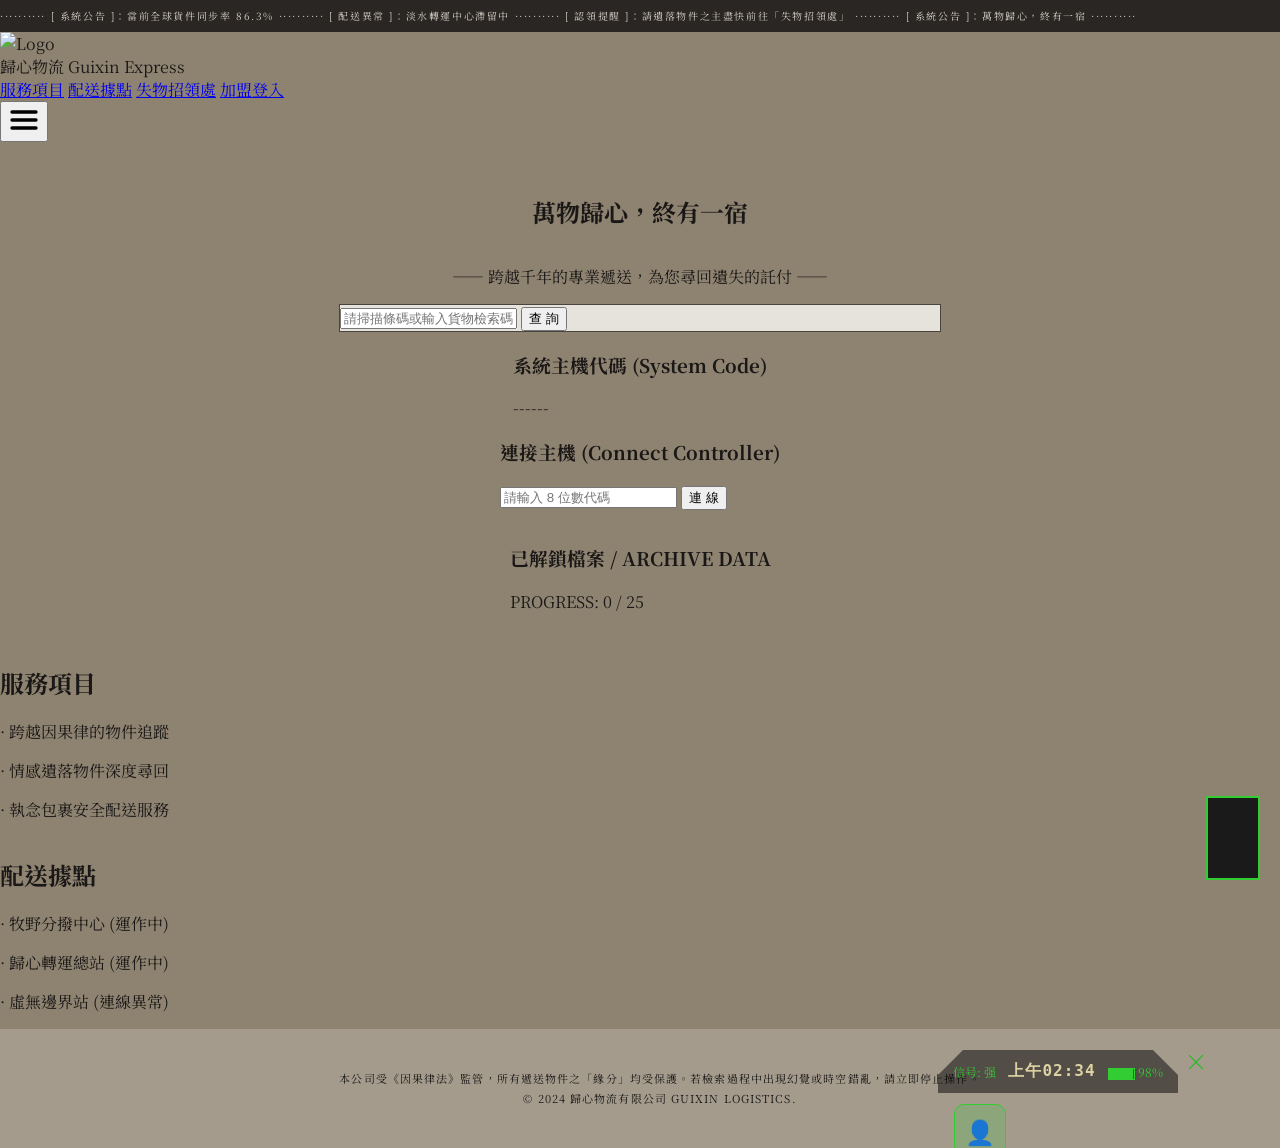
==== index.html @ d87b9c66 "123" ====
<!DOCTYPE html>
<html lang="zh-TW">
<head> 
    <meta charset="UTF-8">
    <meta name="viewport" content="width=device-width, initial-scale=1.0"> 
    <title>歸心物流 Guixin Express</title>
    <link href="https://fonts.googleapis.com/css2?family=Noto+Serif+TC:wght@300;600&display=swap" rel="stylesheet">
    <script src="https://cdn.tailwindcss.com"></script>
    <link rel="stylesheet" href="CSS/style.css">
    <link rel="icon" href="image/GUIXIN.webp" type="image/webp">
    <link rel="stylesheet" href="CSS/phone-new.css">
    
    <style>
        #page-mask {
            position: fixed;
            top: 0;
            left: 0;
            width: 100%;
            height: 100%;
            background: #000;
            z-index: 9999;
            pointer-events: none;
            opacity: 1; 
            transition: opacity 0.5s ease;
        }
    </style>
</head>
<body class="antialiased">

    <div id="mobile-menu" class="hidden fixed inset-0 z-[9999] bg-[#3d3832] overflow-y-auto">
        <div class="w-full flex justify-end p-8">
            <button id="mobile-menu-close" class="text-white/70 hover:text-white">
                <svg class="w-10 h-10" fill="none" stroke="currentColor" viewBox="0 0 24 24">
                    <path stroke-linecap="round" stroke-linejoin="round" stroke-width="2.5" d="M6 18L18 6M6 6l12 12"></path>
                </svg>
            </button>
        </div>
        <div class="flex flex-col items-center space-y-12 tracking-[0.6em] text-[#d9d4cc] mt-10">
            <a href="javascript:void(0)" id="mobile-nav-home" class="text-3xl font-light">回 首 頁</a>
            <a href="javascript:void(0)" id="mobile-nav-services" class="text-3xl font-light">服 務 項 目</a>
            <a href="javascript:void(0)" id="mobile-nav-locations" class="text-3xl font-light">配 送 據 點</a>
            <a href="pages/forget-something.html" class="text-3xl font-light">失物招領處</a>
            <a href="login.html" class="mt-8 px-16 py-4 bg-[#d9d4cc] text-[#3d3832] rounded-sm text-xl font-bold">加 盟 登 入</a>
        </div>
    </div>

    <div id="page-mask"></div>

    <div class="status-bar">
        <div class="status-content animate-marquee">
            ·········· [ 系統公告 ]：當前全球貨件同步率 86.3% ·········· [ 配送異常 ]：淡水轉運中心滯留中 ·········· [ 認領提醒 ]：請遺落物件之主盡快前往「失物招領處」 ·········· [ 系統公告 ]：萬物歸心，終有一宿 ··········
        </div>
    </div>

    <nav class="px-6 py-0.5 md:px-16 md:py-1 flex justify-between items-center bg-white/60 backdrop-blur-md shadow-sm sticky top-0 z-50">
        <div id="nav-home" class="flex items-center space-x-2 md:space-x-3 cursor-pointer">
            <img src="image/GUIXIN.webp" alt="Logo" class="w-16 h-16 md:w-20 md:h-20 object-contain transition-transform hover:scale-105">
            <div class="flex flex-col border-l-2 border-stone-300 pl-3 md:pl-4">
                <span class="text-xl md:text-3xl font-semibold tracking-widest text-stone-800 leading-tight" style="font-family: 'Noto Serif TC', serif;">歸心物流</span>
                <span class="text-[10px] md:text-[12px] uppercase opacity-60 tracking-[0.4em] text-stone-600 leading-none">Guixin Express</span>
            </div>
        </div>

        <div class="hidden md:flex space-x-6 text-base tracking-widest font-medium text-stone-700 items-center">
            <a href="javascript:void(0)" id="nav-services" class="hover:text-stone-900 transition-colors">服務項目</a>
            <a href="javascript:void(0)" id="nav-locations" class="hover:text-stone-900 transition-colors">配送據點</a>
            <a href="pages/forget-something.html" class="hover:text-stone-900 transition-colors">失物招領處</a>
            <a href="login.html" class="text-[12px] tracking-[0.2em] bg-[#3d3832] text-[#d9d4cc] px-6 py-1.5 rounded shadow-md ml-2 hover:bg-[#2a2623] transition-all">加盟登入</a>
        </div>

        <div class="md:hidden flex items-center">
            <button id="mobile-menu-button" class="p-2 text-stone-900">
                <svg width="32" height="32" viewBox="0 0 24 24" fill="none" stroke="currentColor" stroke-width="2.5" stroke-linecap="round">
                    <line x1="3" y1="6" x2="21" y2="6"></line>
                    <line x1="3" y1="12" x2="21" y2="12"></line>
                    <line x1="3" y1="18" x2="21" y2="18"></line>
                </svg>
            </button>
        </div>
    </nav>

    <header id="page-home" class="hero-banner">
        <h2 class="text-2xl md:text-4xl font-light mb-6 tracking-widest text-stone-800" style="font-family: 'Noto Serif TC', serif;">萬物歸心，終有一宿</h2>
        <p class="text-[10px] md:text-xs tracking-[0.3em] mb-12 uppercase text-stone-800 font-normal">—— 跨越千年的專業遞送，為您尋回遺失的託付 ——</p>
        
        <div class="flex flex-col md:flex-row p-1.5 search-container rounded-lg w-full max-w-2xl">
            <input type="text" id="trackInput" placeholder="請掃描條碼或輸入貨物檢索碼" class="flex-grow p-4 text-base bg-transparent focus:outline-none placeholder:text-stone-400">
            <button id="search-btn" class="mt-2 md:mt-0 md:ml-2 bg-[#3d3832] text-[#d9d4cc] px-10 py-4 font-semibold tracking-[0.2em] rounded hover:bg-[#2d2825] transition-all">查 詢</button>
        </div>
        
        <div id="search-result" class="w-full max-w-2xl">
            <p id="result-content" class="text-sm md:text-base leading-loose tracking-widest text-stone-700"></p>
        </div>

        <div id="terminal-ui" class="hidden mt-8 p-6 border border-stone-200/60 rounded-lg w-full max-w-2xl text-center bg-white/30 backdrop-blur-sm">
            <h3 class="text-[10px] tracking-[0.3em] text-stone-500 uppercase mb-4">系統主機代碼 (System Code)</h3>
            <div id="display-code" class="text-3xl font-mono tracking-[0.5em] text-stone-800">------</div>
        </div>

        <div id="controller-ui" class="hidden mt-8 p-6 border border-stone-200/60 rounded-lg w-full max-w-2xl text-center bg-white/30 backdrop-blur-sm">
            <h3 class="text-[10px] tracking-[0.3em] text-stone-500 uppercase mb-4">連接主機 (Connect Controller)</h3>
            <div class="flex flex-col md:flex-row gap-2">
                <input type="text" id="pairing-input" placeholder="請輸入 8 位數代碼" maxlength="8" class="flex-grow p-4 text-base bg-white/50 border border-stone-300 focus:outline-none placeholder:text-stone-400 rounded">
                <button id="btn-pair" class="bg-[#3d3832] text-[#d9d4cc] px-8 py-4 font-semibold tracking-[0.2em] rounded hover:bg-[#2d2825] transition-all">連 線</button>
            </div>
            <p id="pairing-status" class="mt-4 text-[12px] tracking-widest text-stone-600"></p>
        </div>

        <div id="archive-section" class="hidden mt-12 border-t border-stone-400/30 pt-8 text-left w-full max-w-2xl">
            <div class="flex justify-between items-center mb-6">
                <h3 class="text-[10px] tracking-[0.3em] text-stone-500 uppercase">已解鎖檔案 / ARCHIVE DATA</h3>
                <span id="completion-rate" class="text-[9px] text-stone-500 font-mono">PROGRESS: 0 / 25</span>
            </div>
            <div id="keyword-list" class="flex flex-wrap gap-3"></div>
        </div>
    </header>

    <section id="page-services" class="hidden py-24 md:py-40 px-6 text-center min-h-[70vh]">
        <h2 class="text-2xl md:text-4xl font-light mb-12 tracking-widest text-stone-800">服務項目</h2>
        <div class="max-w-2xl mx-auto text-left leading-loose opacity-80 text-stone-700">
            <p>· 跨越因果律的物件追蹤</p>
            <p>· 情感遺落物件深度尋回</p>
            <p>· 執念包裹安全配送服務</p>
        </div>
    </section>

    <section id="page-locations" class="hidden py-24 md:py-40 px-6 text-center min-h-[70vh]">
        <h2 class="text-2xl md:text-4xl font-light mb-12 tracking-widest text-stone-800">配送據點</h2>
        <div class="max-w-2xl mx-auto text-left leading-loose opacity-80 text-stone-700">
            <p>· 牧野分撥中心 (運作中)</p>
            <p>· 歸心轉運總站 (運作中)</p>
            <p>· 虛無邊界站 (連線異常)</p>
        </div>
    </section>

    <footer>
        <div class="footer-container">
            <div class="footer-text">
                <p>本公司受《因果律法》監管，所有遞送物件之「緣分」均受保護。若檢索過程中出現幻覺或時空錯亂，請立即停止操作。</p>
                <p class="mt-6 font-bold opacity-70">© 2024 歸心物流有限公司 GUIXIN LOGISTICS.</p>
            </div>
        </div>
    </footer>

    <script type="module" src="JS/main.js"></script>
    <script>
        document.addEventListener('DOMContentLoaded', () => {
            const pageMask = document.getElementById('page-mask');
            if (pageMask) {
                setTimeout(() => {
                    pageMask.style.opacity = '0';
                }, 50);
            }
        });
    </script>
    <script src="JS/phone-new.js"></script>
    <script src="JS/battery.js"></script>
</body>
</html>
---- CSS/style.css ----
/* --- 1. 動畫定義 --- */
@keyframes scroll {
    from { transform: translateX(100%); }
    to { transform: translateX(-100%); }
}

@keyframes number-pop {
    0%, 100% { transform: scale(1); }
    50% { transform: scale(1.2); color: #8b0000; }
}

.animate-marquee { 
    display: inline-block;
    white-space: nowrap;
    animation: scroll 25s linear infinite; 
}
.animate-pop { display: inline-block; animation: number-pop 0.3s ease-out; }

/* --- 2. 核心佈局 --- */
body {  
    font-family: 'Noto Serif TC', serif;  
    background-color: #8e8271; 
    color: #1a1816;            
    margin: 0;
    padding: 0;
    overflow-x: hidden;
    -webkit-font-smoothing: antialiased;
    display: flex;
    flex-direction: column;
    min-height: 100vh;
}

/* --- 3. 跑馬燈 --- */
.status-bar { 
    background: #2a2623; 
    color: #d9d4cc; 
    height: 32px;
    display: flex;
    align-items: center;
    justify-content: flex-start; 
    overflow: hidden; 
    letter-spacing: 0.1em;
    flex-shrink: 0;
}

.status-content { 
    line-height: 1;
    font-size: 10px;
    white-space: nowrap;
}

/* --- 4. 導覽列與選單 --- */
nav { flex-shrink: 0; }

#mobile-menu {
    display: none; 
    background-color: #1a1816; 
    width: 100vw;
    height: 100vh;
    position: fixed;
    top: 0; left: 0;
    z-index: 9999;
    flex-direction: column;
}

#mobile-menu.flex { display: flex; }

/* --- 5. Hero Banner --- */
.hero-banner {
    flex: 1 0 auto;
    display: flex; 
    flex-direction: column; 
    justify-content: center; 
    align-items: center;
    background-color: #8e8271; 
    background-repeat: no-repeat;
    background-position: center;
    background-size: cover;
    transition: background-image 0.8s ease-in-out;
    padding: 2rem 1.5rem;
}

.search-container {
    background-color: rgba(240, 238, 233, 0.9);
    border: 1px solid #4a443e;
    backdrop-filter: blur(5px);
    width: 100%;
    max-width: 600px;
    transition: transform 0.3s ease; /* 補回你的過渡效果 */
}

#search-result {
    display: none; 
    margin: 2rem auto 0;
    padding: 1.5rem;
    background: rgba(245, 242, 237, 0.98); 
    border-left: 4px solid #4a443e; /* 補回你的左側邊框 */
    box-shadow: 0 10px 30px rgba(0,0,0,0.15); /* 補回你的陰影 */
    border-radius: 0 8px 8px 0;
    width: 90%;
    max-width: 600px;
}

/* --- 6. 頁尾：修正換行問題 --- */
footer {
    margin-top: auto;
    padding: 40px 20px;
    text-align: center;
    background-color: rgba(214, 211, 204, 0.3);
    width: 100%;
}

/* 新增這個小區塊，專門解決截圖的文字斷行 */
footer p {
    max-width: 800px;
    margin: 0 auto;
    line-height: 1.8;
    word-break: keep-all;     /* 防止「保護。」掉下去的核心設定 */
    overflow-wrap: break-word; 
    font-size: 11px;
    letter-spacing: 0.1em;
}

/* --- 7. 響應式微調 --- */
@media (max-width: 768px) {
    .hero-banner { min-height: 60vh; padding-top: 5rem; }
    .status-bar { font-size: 9px; height: 28px; }
    #search-result { padding: 1.2rem; font-size: 14px; } /* 補回手機版縮放 */
}
---- CSS/phone-new.css ----
/* ==============================
   歸心物流終端機 - 整合優化版
   ============================== */

/* --- 1. 觸發與容器 --- */
.gx-terminal-trigger {
    pointer-events: auto !important;
    position: fixed;
    bottom: 20px;
    right: 20px;
    width: 50px;
    height: 80px;
    background: #1a1a1a;
    border: 2px solid #32CD32;
    display: flex;
    align-items: center;
    justify-content: center;
    cursor: pointer;
    z-index: 9997;
}

.gx-phone-wrapper {
    pointer-events: none !important;
    position: fixed;
    bottom: -800px;
    right: 82px;
    width: 300px;
    height: 667px;
    z-index: 9000;
    transition: bottom 0.5s ease;
}

.gx-phone-wrapper.is-open {
    pointer-events: auto !important;
    bottom: -70px;
}

.gx-phone-screen {
    position: relative;
    width: 100%;
    height: 95%;
    background-image: url('../image/phone/phone-new.webp');
    background-size: cover;
    background-position: center;
}

/* --- 2. APP 互動層 (核心排版) --- */
.gx-app-layer {
    position: absolute;
    /* 這裡透過設定邊距來控制範圍，不要寫 width/height */
    top: 56px;
    left: 39px;
    right: 12px;
    bottom: 141px;
    /* 這裡替換成新的切角邏輯 */
    /* 參數解釋：切角大小設定為 20px，您可以根據手機圖片實際的斜角大小微調這個數字 */
    clip-path: polygon(
        0 0,                        /* 左上角 (不動) */
        100% 0,                     /* 右上角 (不動) */
        100% calc(100% - 25px),     /* 右側邊緣往下直到切角起點 */
        calc(100% - 25px) 100%,     /* 右下角切角點 */
        25px 100%,                  /* 左下角切角點 */
        0 calc(100% - 25px)         /* 左側邊緣往下直到切角起點 */
        );
    z-index: 10;
    
}

.gx-app-grid {
    display: flex;          /* 使用 Flexbox */
    flex-wrap: wrap;        /* 自動換行 */
    justify-content: flex-start; /* 核心：由左往右排列 */
    align-content: flex-start;   /* 核心：由上往下排列 */
    gap: 24px;
    padding: 15px 13px;
    height: 94%;
    box-sizing: border-box;
}

.gx-app-item {
    display: flex;
    /* 確保每個 App 大小固定，不要被擠壓 */
    flex: 0 0 calc(33.33% - 15px); 
    box-sizing: border-box;
    flex-direction: column;
    align-items: center;
    cursor: pointer;
    transition: transform 0.1s;
}

.gx-app-item:active { transform: scale(0.9); }

.gx-app-icon {
    width: 50px;
    height: 50px;
    background: rgba(50, 205, 50, 0.2);
    border: 1px solid #32CD32;
    border-radius: 10px;
    display: flex;
    justify-content: center;
    align-items: center;
    color: #32CD32;
    font-size: 24px;
    margin-bottom: 5px;
}

.gx-app-name {
    color: #32CD32;
    font-size: 11px;
    font-family: monospace;
}

/* --- 3. 狀態列與破碎效果 --- */
.gx-crack-overlay {
    position: absolute;
    top: 11px;
    left: 28px;
    width: 97%;
    height: 100%;
    z-index: 250;
    background-image: url('../image/phone/BROKEN-small.webp');
    background-size: contain;
    background-position: center 20px;
    background-repeat: no-repeat;
    pointer-events: none;
}

.gx-status-bar {
    position: absolute;
    top: 17px;
    left: 40px;
    width: 80%;
    box-sizing: border-box;

    display: flex;
    justify-content: space-between;
    align-items: center;
    padding: 11px 15px;
    font-size: 12px;
    color: #32CD32;
    background: rgba(0, 0, 0, 0.5);
    z-index: 15;
    pointer-events: none;
    /* 這裡替換成新的切角邏輯 */
    /* 參數解釋：切角大小設定為 20px，您可以根據手機圖片實際的斜角大小微調這個數字 */
    clip-path: polygon(
        0 25px,              /* 左側邊緣往下 (留出切角空間) */
    25px 0,              /* 左上角切角點 */
    calc(100% - 25px) 0, /* 右上角切角點 */
    100% 25px,           /* 右側邊緣往下 (留出切角空間) */
    100% 100%,           /* 右下角 (不動) */
    0 100%
        );
}

/* 專門控制時間的樣式 */
.gx-time-display {
    font-size: 16px;         /* 你想調多大就改這裡 */
    font-family: 'monospace'; /* 等寬字體，看起來才像數字鐘 */
    font-weight: bold;        /* 加粗一點點更清楚 */
    color: #fff3ba;          /* 如果背景深，字體要設亮一點 */
    margin: 0 10px;           /* 跟旁邊的訊號、電池留點距離 */
    letter-spacing: 1px;       /* 字距稍微拉開一點，讓數字更清晰 */
    opacity: 0.8;
}

.battery-body { width: 25px; height: 10px; border: 1px solid #32CD32; display: inline-block; vertical-align: middle; }

.gx-phone-close { position: absolute; top: 10px; right: -10px; color: #18c018; font-size: 24px; cursor: pointer; }

/* 修改電池填充物的樣式 */
.battery-fill {
    height: 100%;
    background: #32CD32; /* 初始綠色 */
    width: 100%;
    transition: width 0.5s ease, background 0.5s ease;
}

/* 低電量狀態 */
.battery-fill.warning { background: #FFD700; } /* 黃色 */
.battery-fill.danger { background: #FF4444; }  /* 紅色 */

/* --- 4. 彈出視窗 --- */
.gx-modal {
    display: none;
    position: absolute;
    top: 56px; left: 39px; width: 81%; height: 69%;
    background: rgba(0, 0, 0, 0.8);
    clip-path: polygon(
        0 0,                        /* 左上角 (不動) */
        100% 0,                     /* 右上角 (不動) */
        100% calc(100% - 25px),     /* 右側邊緣往下直到切角起點 */
        calc(100% - 25px) 100%,     /* 右下角切角點 */
        25px 100%,                  /* 左下角切角點 */
        0 calc(100% - 25px)         /* 左側邊緣往下直到切角起點 */
        );
    z-index: 100;
}

.gx-modal-content {
    position: absolute;
    top: 5%; left: 5%;
    width: 90%; height: 85%;
    background: #0a0a0a;
    border: 1px solid #32CD32;
    color: #32CD32;
}

.gx-modal-header { display: flex; justify-content: space-between; padding: 10px; border-bottom: 1px solid #32CD32; }
.gx-modal-close { background: none; border: none; color: #ff4444; font-size: 20px; cursor: pointer; }
.gx-modal-body { padding: 20px; font-family: monospace; }

#gx-battery-notifier {
    position: absolute;       /* 鎖定在手機螢幕內 */
    top: 148px;                /* 位置調整 */
    left: 55px;               /* 讓它有邊距 */
    right: 31px;              /* 讓它有邊距 */
    height: auto;             /* 高度隨內容自動調整 */
    background: rgba(34, 34, 34, 0.938); /* 黑色背景 */
    border: 1px solid #32CD32;
    color: #3a1d1d;
    padding: 15px;

    /* 隱藏預設 */
    display: none; 
    z-index: 105;
    
    /* 橫式佈局 */
    justify-content: space-between;
    align-items: center;
    border-radius: 8px;
    box-shadow: 0 4px 15px rgba(0, 0, 0, 0.5);
    font-family: monospace;
    
    /* 視覺裝飾 */
    border-radius: 8px;
    box-shadow: 0 4px 15px rgba(0, 0, 0, 0.5);
    cursor: default;
    font-family: monospace;
}

/* 關閉按鈕樣式 */
.gx-notify-close {
    position: absolute;
    top: 5px;
    right: 8px;
    cursor: pointer;
    font-size: 18px;
    color: #FF4444; /* 用紅色提醒是關閉 */
    font-weight: bold;
}

.gx-notify-close:hover { color: #ff8888; }

#gx-battery-notifier:hover {
    background: #1a1a1a;
    border-color: #4b634b;
}

/* 充電遮罩層 */
.gx-charging-overlay {
    position: absolute;
    top: 0; left: 0;
    width: 100%; height: 100%;
    background: rgba(0, 0, 0, 0.9); /* 深色背景 */
    z-index: 200;                  /* 確保蓋住所有 APP */
    display: flex;
    flex-direction: column;
    align-items: center;
    justify-content: center;
    color: #32CD32;
    font-family: monospace;
}

/* 充電圖示或圖片的樣式 */
.gx-charging-icon {
    width: 100px;
    height: 100px;
    margin-bottom: 20px;
    /* 這裡可以放您的充電線圖片 */
    border: 2px solid #32CD32;
    display: flex;
    align-items: center;
    justify-content: center;
}

/* 右側充電指示框 */
.gx-charging-indicator {
    position: absolute;
    top: 500px;           /* 調整垂直位置 */
    right: 110px;          /* 固定在右側 */
    width: 60px;
    height: 40px;
    background: rgba(0, 0, 0, 0.85);
    border: 1px solid #32CD32;
    color: #32CD32;
    display: flex;
    flex-direction: column;
    align-items: center;
    justify-content: center;
    font-size: 9px;       /* 小型字體 */
    font-family: monospace;
    z-index: 100;         /* 確保在最上層 */
    pointer-events: none; /* 讓點擊穿透，不會擋到其他操作 */
}

/* 預設隱藏的 APP */
.gx-app-item.is-locked {
    display: none; 
}

/* 如果想讓鎖定的 APP 呈現半透明或黑白，可以取消註解這段 */

.gx-app-item.is-locked {
    display: flex;
    filter: grayscale(1) brightness(0.5);
    pointer-events: none; 
}

/* --- 5. 響應式調整 --- */
@media (max-width: 600px) {
    .gx-phone-wrapper { right: 0; left: 0; width: 90%; margin: 0 auto; }
    .gx-phone-wrapper.is-open { left: -30px; bottom: 20px; }
    .gx-phone-close { right: -77px; left: 323px; width: 90%; margin: 0 auto; }
    .gx-crack-overlay { position: absolute; top: 11px; left: 56px; width: 83%; height: 100%; }
    .gx-status-bar { position: absolute; top: 3px; left: 57px; width: 75%; }
    .gx-app-layer { top: 43px; left: 58px; right: 32px; bottom: 132px; }
    .gx-app-grid { gap: 16px; padding: 19px 13px; }
    .gx-modal { top: 43px; left: 56px; width: 75%; height: 73%;}
}

/* --- 故障效果核心邏輯 --- */

/* 1. 更暴力的閃爍 (快、強烈) */
@keyframes flicker {
  0% { opacity: 1; }
  10% { opacity: 0.3; }
  20% { opacity: 1; }
  30% { opacity: 0.5; }
  40% { opacity: 1; }
  100% { opacity: 1; }
}

/* 2. 真正的故障感 (顏色錯位 + 震動) */
@keyframes glitch-shift {
  0% { transform: translateX(0); filter: hue-rotate(0deg); }
  20% { transform: translateX(-5px); filter: hue-rotate(90deg); } /* 產生色差錯位 */
  40% { transform: translateX(5px); filter: hue-rotate(-90deg); }
  60% { transform: translateX(-2px); }
  100% { transform: translateX(0); filter: hue-rotate(0deg); }
}

@keyframes popIn {
    0% { transform: scale(0); opacity: 0; }
    100% { transform: scale(1); opacity: 1; }
}

/* --- 應用這些效果的 CSS 類別 --- */

/* 當您想讓整個層級閃爍時，加上這個 class */
.effect-flicker {
  animation: flicker 0.1s infinite; /* 閃爍頻率非常快 */
}

/* 當您想讓畫面抖動一下時，加上這個 class */
.effect-glitch {
  animation: glitch-shift 0.2s; /* 只跑一次，模擬瞬間干擾 */
}

/* --- 修正：將「點擊攔截」權限歸還給網頁 --- */

/* 2. 把手機系統內部的功能元件設回「可點擊」，否則妳的終端機就按不動了 */
.gx-phone-screen, 
.gx-terminal-trigger,
.gx-modal {
    pointer-events: auto !important;
}
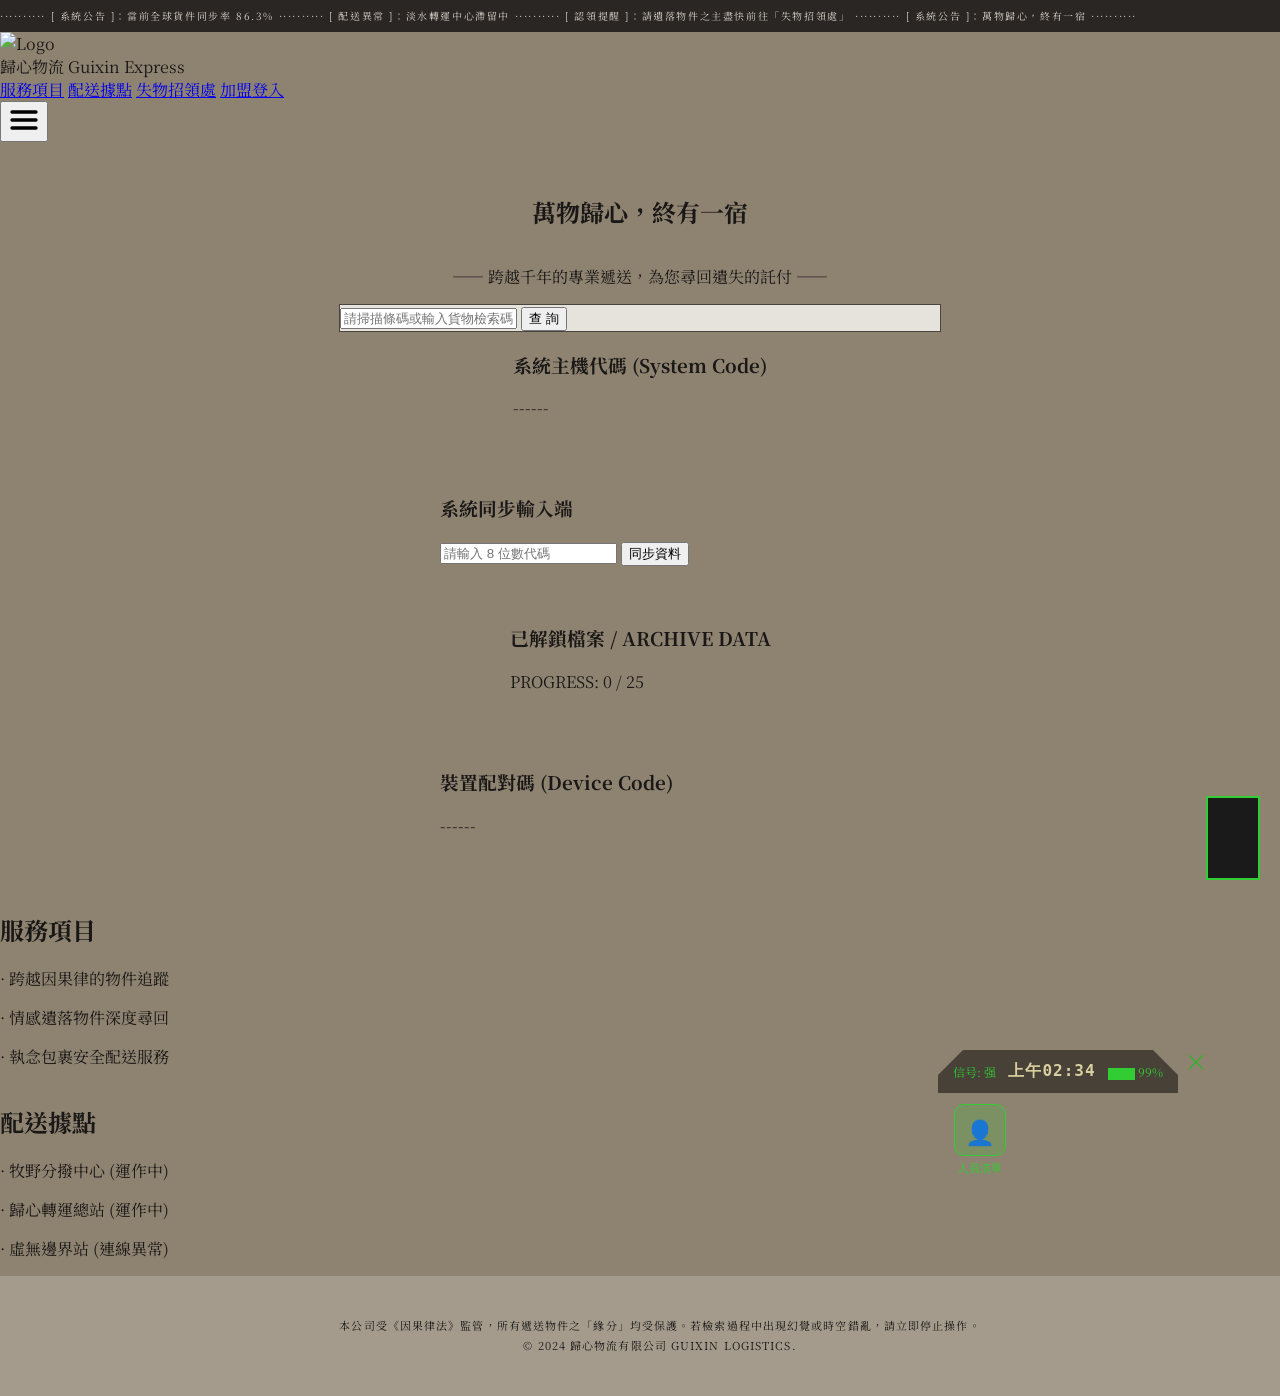
==== commit 17392a62: "123" ====
--- a/index.html
+++ b/index.html
@@ -97,22 +97,28 @@
             <div id="display-code" class="text-3xl font-mono tracking-[0.5em] text-stone-800">------</div>
         </div>
 
-        <div id="controller-ui" class="hidden mt-8 p-6 border border-stone-200/60 rounded-lg w-full max-w-2xl text-center bg-white/30 backdrop-blur-sm">
-            <h3 class="text-[10px] tracking-[0.3em] text-stone-500 uppercase mb-4">連接主機 (Connect Controller)</h3>
-            <div class="flex flex-col md:flex-row gap-2">
-                <input type="text" id="pairing-input" placeholder="請輸入 8 位數代碼" maxlength="8" class="flex-grow p-4 text-base bg-white/50 border border-stone-300 focus:outline-none placeholder:text-stone-400 rounded">
-                <button id="btn-pair" class="bg-[#3d3832] text-[#d9d4cc] px-8 py-4 font-semibold tracking-[0.2em] rounded hover:bg-[#2d2825] transition-all">連 線</button>
-            </div>
-            <p id="pairing-status" class="mt-4 text-[12px] tracking-widest text-stone-600"></p>
-        </div>
+        <div id="controller-ui" class="hidden custom-pairing-box border border-stone-200/60 rounded-lg text-center bg-white/30 backdrop-blur-sm">
+    <h3 class="text-[10px] tracking-[0.3em] text-stone-500 uppercase mb-4">系統同步輸入端</h3>
+    <div class="flex flex-col md:flex-row gap-2">
+        <input type="text" id="pairing-input" placeholder="請輸入 8 位數代碼" maxlength="8" class="flex-grow p-4 text-base bg-white/50 border border-stone-300 focus:outline-none placeholder:text-stone-400 rounded">
+        <button id="btn-pair" class="bg-[#3d3832] text-[#d9d4cc] px-8 py-4 font-semibold tracking-[0.2em] rounded hover:bg-[#2d2825] transition-all">同步資料</button>
+    </div>
+    <p id="pairing-status" class="mt-4 text-[12px] tracking-widest text-stone-600"></p>
+</div>
 
-        <div id="archive-section" class="hidden mt-12 border-t border-stone-400/30 pt-8 text-left w-full max-w-2xl">
+<div id="archive-section" class="hidden mt-12 border-t border-stone-400/30 pt-8 text-left w-full max-w-2xl">
             <div class="flex justify-between items-center mb-6">
                 <h3 class="text-[10px] tracking-[0.3em] text-stone-500 uppercase">已解鎖檔案 / ARCHIVE DATA</h3>
                 <span id="completion-rate" class="text-[9px] text-stone-500 font-mono">PROGRESS: 0 / 25</span>
             </div>
             <div id="keyword-list" class="flex flex-wrap gap-3"></div>
         </div>
+
+<div id="terminal-ui" class="hidden custom-pairing-box border border-stone-200/60 rounded-lg text-center bg-white/30 backdrop-blur-sm">
+    <h3 class="text-[10px] tracking-[0.3em] text-stone-500 uppercase mb-4">裝置配對碼 (Device Code)</h3>
+    <div id="display-code" class="text-3xl font-mono tracking-[0.5em] text-stone-800">------</div>
+</div>
+
     </header>
 
     <section id="page-services" class="hidden py-24 md:py-40 px-6 text-center min-h-[70vh]">
--- a/CSS/style.css
+++ b/CSS/style.css
@@ -101,6 +101,16 @@
     max-width: 600px;
 }
 
+/* 自定義配對區塊 - 這裡就是調整位置與大小的地方 */
+.custom-pairing-box {
+    margin-top: 2rem;      /* 距離上方的高度 (可調整) */
+    width: 100%;           /* 寬度 (預設滿版) */
+    max-width: 400px;      /* 最大寬度限制 (可調整) */
+    margin-left: auto;     /* 置中 */
+    margin-right: auto;    /* 置中 */
+    padding: 1.5rem;       /* 內距 */
+}
+
 /* --- 6. 頁尾：修正換行問題 --- */
 footer {
     margin-top: auto;
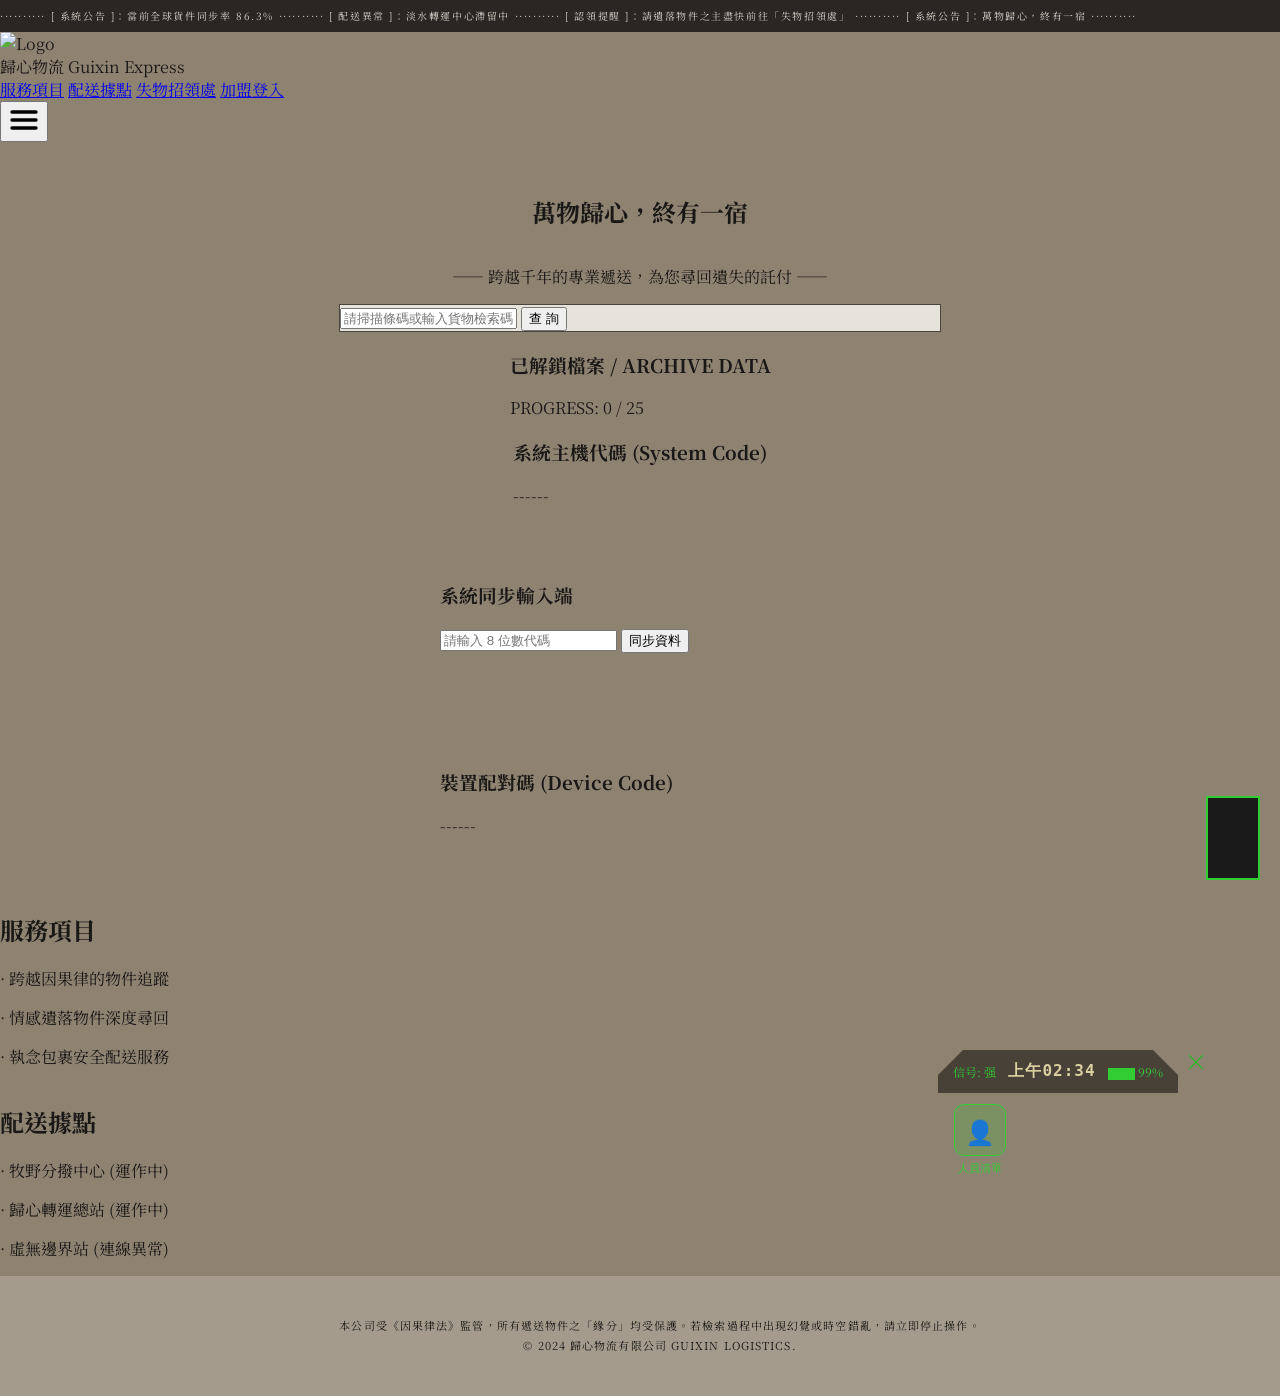
==== commit 7a927c51: "123" ====
--- a/index.html
+++ b/index.html
@@ -1,6 +1,11 @@
 <!DOCTYPE html>
 <html lang="zh-TW">
 <head> 
+    <script src="https://unpkg.com/vconsole@latest/dist/vconsole.min.js"></script>
+<script>
+  // 初始化 vConsole
+  var vConsole = new window.VConsole();
+</script>
     <meta charset="UTF-8">
     <meta name="viewport" content="width=device-width, initial-scale=1.0"> 
     <title>歸心物流 Guixin Express</title>
@@ -92,6 +97,14 @@
             <p id="result-content" class="text-sm md:text-base leading-loose tracking-widest text-stone-700"></p>
         </div>
 
+<div id="archive-section" class="hidden mt-12 border-t border-stone-400/30 pt-8 text-left w-full max-w-2xl">
+            <div class="flex justify-between items-center mb-6">
+                <h3 class="text-[10px] tracking-[0.3em] text-stone-500 uppercase">已解鎖檔案 / ARCHIVE DATA</h3>
+                <span id="completion-rate" class="text-[9px] text-stone-500 font-mono">PROGRESS: 0 / 25</span>
+            </div>
+            <div id="keyword-list" class="flex flex-wrap gap-3"></div>
+        </div>
+
         <div id="terminal-ui" class="hidden mt-8 p-6 border border-stone-200/60 rounded-lg w-full max-w-2xl text-center bg-white/30 backdrop-blur-sm">
             <h3 class="text-[10px] tracking-[0.3em] text-stone-500 uppercase mb-4">系統主機代碼 (System Code)</h3>
             <div id="display-code" class="text-3xl font-mono tracking-[0.5em] text-stone-800">------</div>
@@ -105,14 +118,6 @@
     </div>
     <p id="pairing-status" class="mt-4 text-[12px] tracking-widest text-stone-600"></p>
 </div>
-
-<div id="archive-section" class="hidden mt-12 border-t border-stone-400/30 pt-8 text-left w-full max-w-2xl">
-            <div class="flex justify-between items-center mb-6">
-                <h3 class="text-[10px] tracking-[0.3em] text-stone-500 uppercase">已解鎖檔案 / ARCHIVE DATA</h3>
-                <span id="completion-rate" class="text-[9px] text-stone-500 font-mono">PROGRESS: 0 / 25</span>
-            </div>
-            <div id="keyword-list" class="flex flex-wrap gap-3"></div>
-        </div>
 
 <div id="terminal-ui" class="hidden custom-pairing-box border border-stone-200/60 rounded-lg text-center bg-white/30 backdrop-blur-sm">
     <h3 class="text-[10px] tracking-[0.3em] text-stone-500 uppercase mb-4">裝置配對碼 (Device Code)</h3>
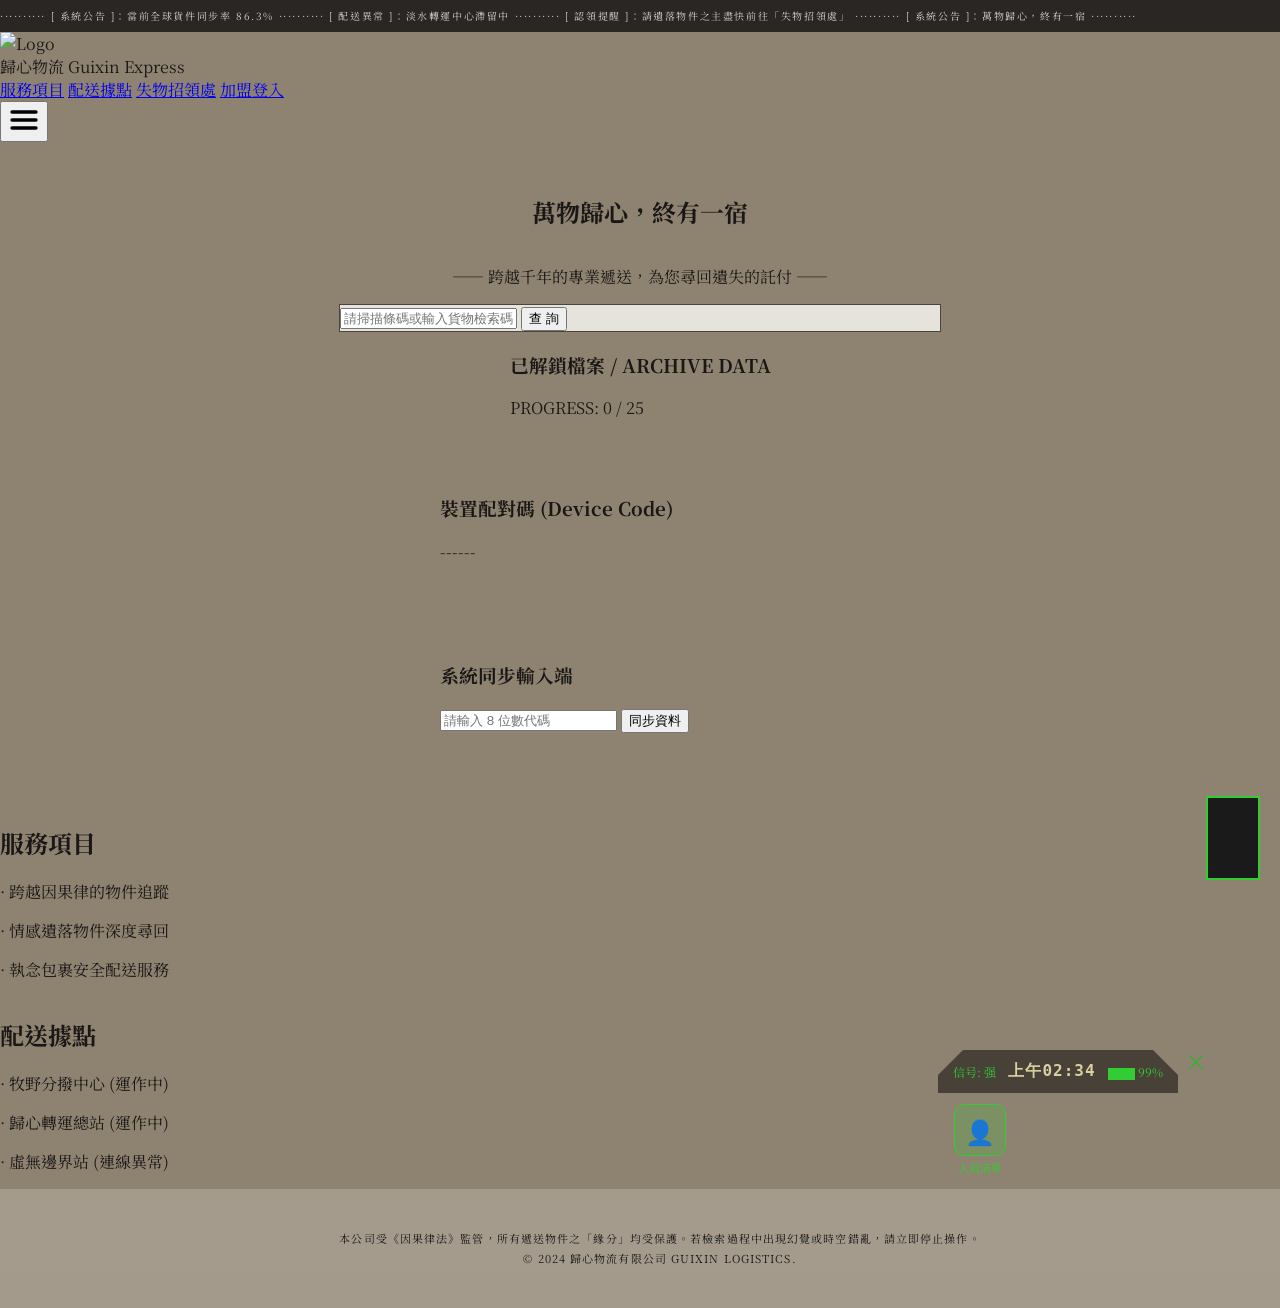
==== commit e9dcd77c: "123" ====
--- a/index.html
+++ b/index.html
@@ -1,32 +1,31 @@
 <!DOCTYPE html>
 <html lang="zh-TW">
 <head> 
-    <script src="https://unpkg.com/vconsole@latest/dist/vconsole.min.js"></script>
-<script>
-  // 初始化 vConsole
-  var vConsole = new window.VConsole();
-</script>
     <meta charset="UTF-8">
     <meta name="viewport" content="width=device-width, initial-scale=1.0"> 
     <title>歸心物流 Guixin Express</title>
+    
     <link href="https://fonts.googleapis.com/css2?family=Noto+Serif+TC:wght@300;600&display=swap" rel="stylesheet">
     <script src="https://cdn.tailwindcss.com"></script>
+    
     <link rel="stylesheet" href="CSS/style.css">
+    <link rel="stylesheet" href="CSS/phone-new.css">
     <link rel="icon" href="image/GUIXIN.webp" type="image/webp">
-    <link rel="stylesheet" href="CSS/phone-new.css">
     
     <style>
         #page-mask {
-            position: fixed;
-            top: 0;
-            left: 0;
+            position: fixed; top: 0; left: 0; width: 100%; height: 100%;
+            background: #000; z-index: 9999; pointer-events: none;
+            opacity: 1; transition: opacity 0.5s ease;
+        }
+        /* 統一的配對區塊樣式 */
+        .custom-pairing-box {
+            margin-top: 2rem;
             width: 100%;
-            height: 100%;
-            background: #000;
-            z-index: 9999;
-            pointer-events: none;
-            opacity: 1; 
-            transition: opacity 0.5s ease;
+            max-width: 400px;
+            margin-left: auto;
+            margin-right: auto;
+            padding: 1.5rem;
         }
     </style>
 </head>
@@ -97,7 +96,7 @@
             <p id="result-content" class="text-sm md:text-base leading-loose tracking-widest text-stone-700"></p>
         </div>
 
-<div id="archive-section" class="hidden mt-12 border-t border-stone-400/30 pt-8 text-left w-full max-w-2xl">
+        <div id="archive-section" class="hidden mt-12 border-t border-stone-400/30 pt-8 text-left w-full max-w-2xl">
             <div class="flex justify-between items-center mb-6">
                 <h3 class="text-[10px] tracking-[0.3em] text-stone-500 uppercase">已解鎖檔案 / ARCHIVE DATA</h3>
                 <span id="completion-rate" class="text-[9px] text-stone-500 font-mono">PROGRESS: 0 / 25</span>
@@ -105,25 +104,19 @@
             <div id="keyword-list" class="flex flex-wrap gap-3"></div>
         </div>
 
-        <div id="terminal-ui" class="hidden mt-8 p-6 border border-stone-200/60 rounded-lg w-full max-w-2xl text-center bg-white/30 backdrop-blur-sm">
-            <h3 class="text-[10px] tracking-[0.3em] text-stone-500 uppercase mb-4">系統主機代碼 (System Code)</h3>
+        <div id="terminal-ui" class="hidden custom-pairing-box border border-stone-200/60 rounded-lg text-center bg-white/30 backdrop-blur-sm">
+            <h3 class="text-[10px] tracking-[0.3em] text-stone-500 uppercase mb-4">裝置配對碼 (Device Code)</h3>
             <div id="display-code" class="text-3xl font-mono tracking-[0.5em] text-stone-800">------</div>
         </div>
 
         <div id="controller-ui" class="hidden custom-pairing-box border border-stone-200/60 rounded-lg text-center bg-white/30 backdrop-blur-sm">
-    <h3 class="text-[10px] tracking-[0.3em] text-stone-500 uppercase mb-4">系統同步輸入端</h3>
-    <div class="flex flex-col md:flex-row gap-2">
-        <input type="text" id="pairing-input" placeholder="請輸入 8 位數代碼" maxlength="8" class="flex-grow p-4 text-base bg-white/50 border border-stone-300 focus:outline-none placeholder:text-stone-400 rounded">
-        <button id="btn-pair" class="bg-[#3d3832] text-[#d9d4cc] px-8 py-4 font-semibold tracking-[0.2em] rounded hover:bg-[#2d2825] transition-all">同步資料</button>
-    </div>
-    <p id="pairing-status" class="mt-4 text-[12px] tracking-widest text-stone-600"></p>
-</div>
-
-<div id="terminal-ui" class="hidden custom-pairing-box border border-stone-200/60 rounded-lg text-center bg-white/30 backdrop-blur-sm">
-    <h3 class="text-[10px] tracking-[0.3em] text-stone-500 uppercase mb-4">裝置配對碼 (Device Code)</h3>
-    <div id="display-code" class="text-3xl font-mono tracking-[0.5em] text-stone-800">------</div>
-</div>
-
+            <h3 class="text-[10px] tracking-[0.3em] text-stone-500 uppercase mb-4">系統同步輸入端</h3>
+            <div class="flex flex-col md:flex-row gap-2">
+                <input type="text" id="pairing-input" placeholder="請輸入 8 位數代碼" maxlength="8" class="flex-grow p-4 text-base bg-white/50 border border-stone-300 focus:outline-none placeholder:text-stone-400 rounded">
+                <button id="btn-pair" class="bg-[#3d3832] text-[#d9d4cc] px-8 py-4 font-semibold tracking-[0.2em] rounded hover:bg-[#2d2825] transition-all">同步資料</button>
+            </div>
+            <p id="pairing-status" class="mt-4 text-[12px] tracking-widest text-stone-600"></p>
+        </div>
     </header>
 
     <section id="page-services" class="hidden py-24 md:py-40 px-6 text-center min-h-[70vh]">
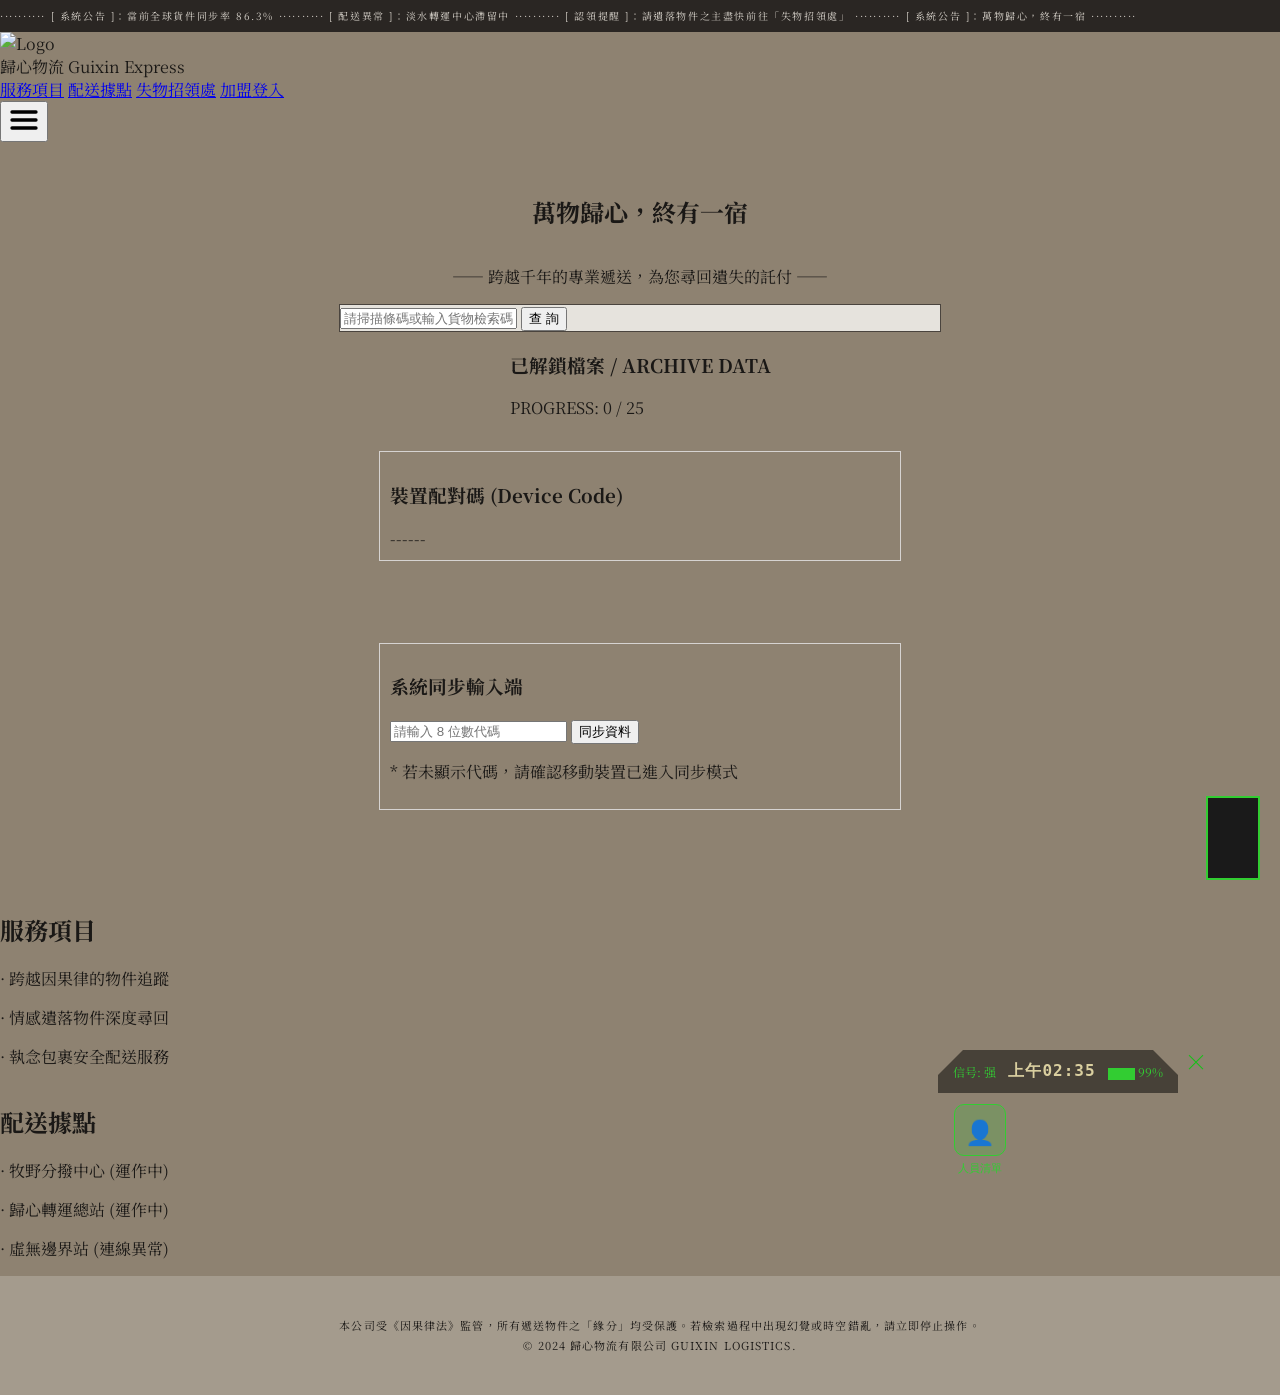
==== commit 2dd60609: "123" ====
--- a/index.html
+++ b/index.html
@@ -110,11 +110,14 @@
         </div>
 
         <div id="controller-ui" class="hidden custom-pairing-box border border-stone-200/60 rounded-lg text-center bg-white/30 backdrop-blur-sm">
-            <h3 class="text-[10px] tracking-[0.3em] text-stone-500 uppercase mb-4">系統同步輸入端</h3>
+            <h3 class="text-[12px] tracking-[0.3em] text-stone-500 uppercase mb-4">系統同步輸入端</h3>
             <div class="flex flex-col md:flex-row gap-2">
                 <input type="text" id="pairing-input" placeholder="請輸入 8 位數代碼" maxlength="8" class="flex-grow p-4 text-base bg-white/50 border border-stone-300 focus:outline-none placeholder:text-stone-400 rounded">
                 <button id="btn-pair" class="bg-[#3d3832] text-[#d9d4cc] px-8 py-4 font-semibold tracking-[0.2em] rounded hover:bg-[#2d2825] transition-all">同步資料</button>
             </div>
+            <p id="pairing-hint" class="mt-4 text-[12px] tracking-[0.2em] text-stone-500 italic">
+    * 若未顯示代碼，請確認移動裝置已進入同步模式
+</p>
             <p id="pairing-status" class="mt-4 text-[12px] tracking-widest text-stone-600"></p>
         </div>
     </header>
--- a/CSS/style.css
+++ b/CSS/style.css
@@ -103,12 +103,14 @@
 
 /* 自定義配對區塊 - 這裡就是調整位置與大小的地方 */
 .custom-pairing-box {
-    margin-top: 2rem;      /* 距離上方的高度 (可調整) */
-    width: 100%;           /* 寬度 (預設滿版) */
-    max-width: 400px;      /* 最大寬度限制 (可調整) */
-    margin-left: auto;     /* 置中 */
-    margin-right: auto;    /* 置中 */
-    padding: 1.5rem;       /* 內距 */
+    margin-top: 50px;      /* 區塊距離上方多少 */
+    margin-bottom: 50px;   /* 區塊距離下方多少 */
+    padding: 10px !important;         /* 內距，決定區塊看起來有多胖 */
+    width: 100%;            /* 寬度，手機通常用百分比 */
+    max-width: 500px !important;      /* 限制最大寬度，電腦上才不會太寬 */
+    margin-left: auto;
+    margin-right: auto;
+    border: 1px solid #d6d3d1; /* 邊框顏色 */
 }
 
 /* --- 6. 頁尾：修正換行問題 --- */
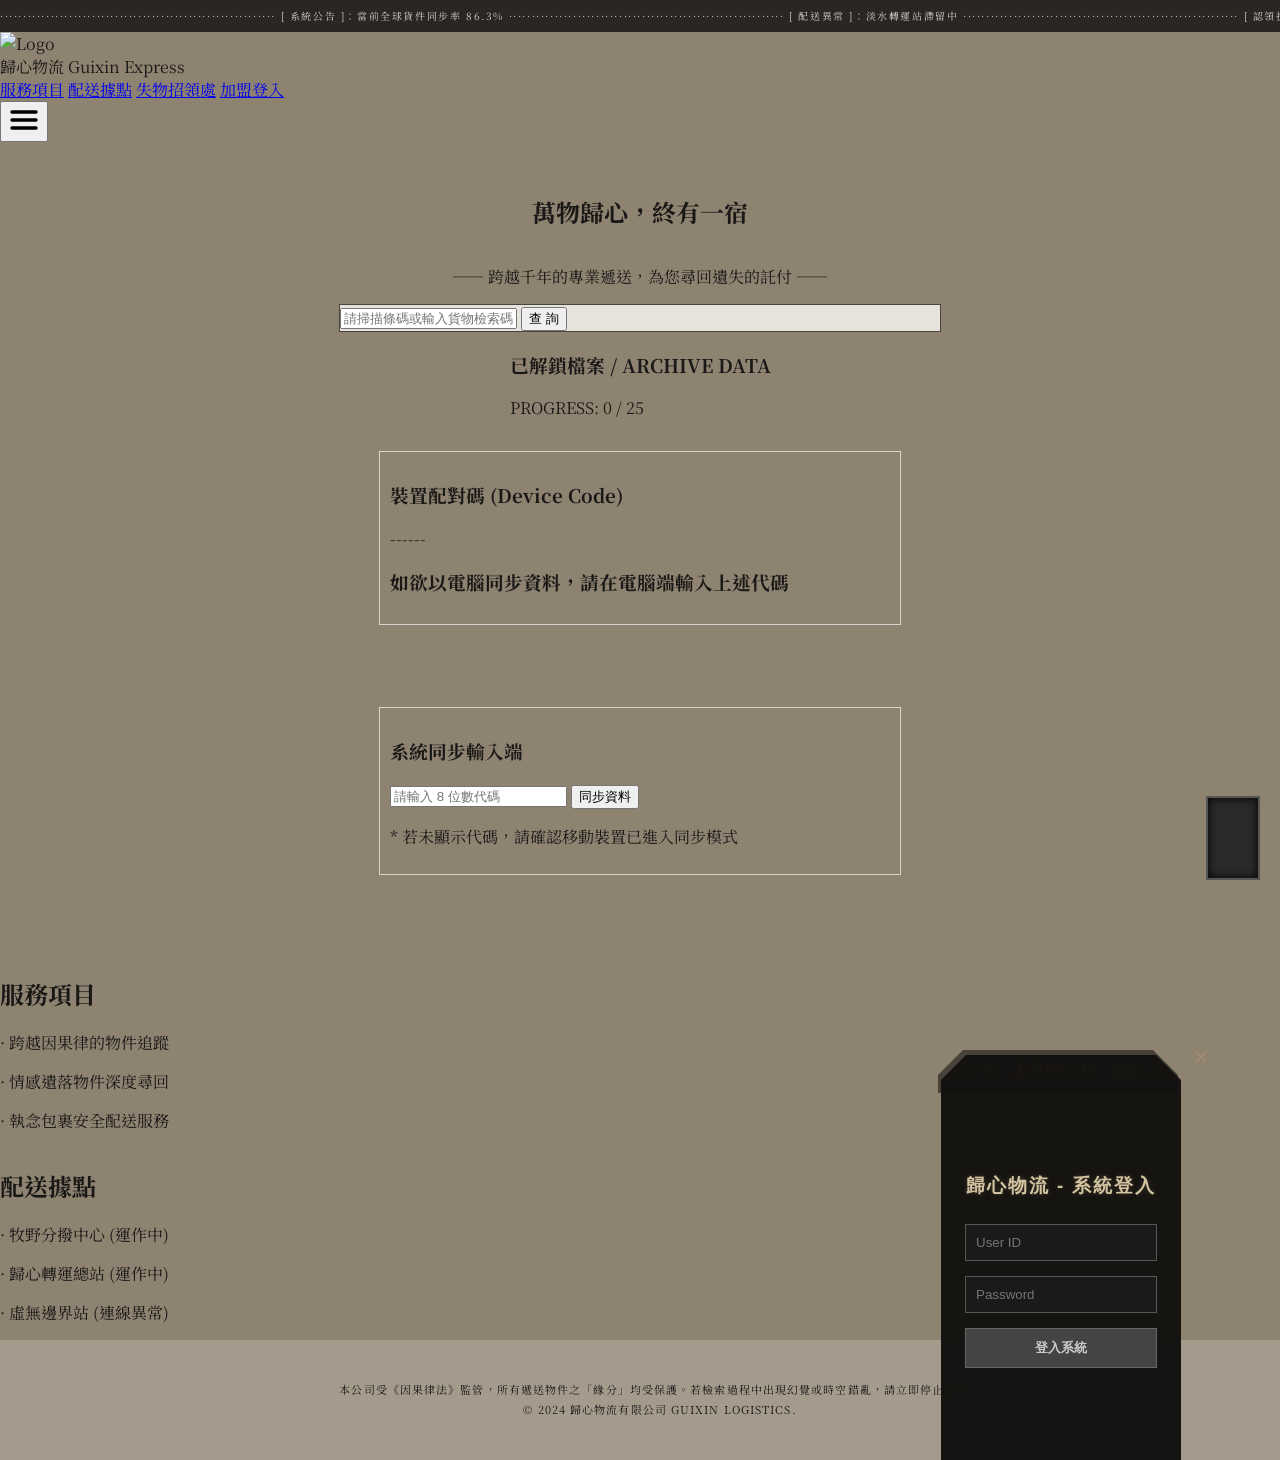
==== commit e45b211a: "123" ====
--- a/index.html
+++ b/index.html
@@ -44,7 +44,7 @@
             <a href="javascript:void(0)" id="mobile-nav-services" class="text-3xl font-light">服 務 項 目</a>
             <a href="javascript:void(0)" id="mobile-nav-locations" class="text-3xl font-light">配 送 據 點</a>
             <a href="pages/forget-something.html" class="text-3xl font-light">失物招領處</a>
-            <a href="login.html" class="mt-8 px-16 py-4 bg-[#d9d4cc] text-[#3d3832] rounded-sm text-xl font-bold">加 盟 登 入</a>
+            <a href="login.html" class="mt-8 px-16 py-4 bg-[#d9d4cc] text-[#3d3832] rounded-sm text-xl font-bold">註 冊 會 員</a>
         </div>
     </div>
 
@@ -52,7 +52,7 @@
 
     <div class="status-bar">
         <div class="status-content animate-marquee">
-            ·········· [ 系統公告 ]：當前全球貨件同步率 86.3% ·········· [ 配送異常 ]：淡水轉運中心滯留中 ·········· [ 認領提醒 ]：請遺落物件之主盡快前往「失物招領處」 ·········· [ 系統公告 ]：萬物歸心，終有一宿 ··········
+            ···························································· [ 系統公告 ]：當前全球貨件同步率 86.3% ···························································· [ 配送異常 ]：淡水轉運站滯留中 ···························································· [ 認領提醒 ]：請遺落物件之主盡快前往「失物招領處」 ···························································· [ 系統公告 ]：萬物歸心，終有一宿 ····························································
         </div>
     </div>
 
@@ -107,6 +107,7 @@
         <div id="terminal-ui" class="hidden custom-pairing-box border border-stone-200/60 rounded-lg text-center bg-white/30 backdrop-blur-sm">
             <h3 class="text-[10px] tracking-[0.3em] text-stone-500 uppercase mb-4">裝置配對碼 (Device Code)</h3>
             <div id="display-code" class="text-3xl font-mono tracking-[0.5em] text-stone-800">------</div>
+            <h3 class="text-[10px] tracking-[0.3em] text-stone-500 uppercase mb-4">如欲以電腦同步資料，請在電腦端輸入上述代碼</h3>
         </div>
 
         <div id="controller-ui" class="hidden custom-pairing-box border border-stone-200/60 rounded-lg text-center bg-white/30 backdrop-blur-sm">
@@ -160,7 +161,7 @@
             }
         });
     </script>
-    <script src="JS/phone-new.js"></script>
+    <script type="module" src="JS/phone-new.js"></script>
     <script src="JS/battery.js"></script>
 </body>
 </html>
--- a/CSS/phone-new.css
+++ b/CSS/phone-new.css
@@ -10,8 +10,9 @@
     right: 20px;
     width: 50px;
     height: 80px;
-    background: #1a1a1a;
-    border: 2px solid #32CD32;
+    background: #2a2a2a; /* 稍微淡一點的黑，像氧化的金屬 */
+    border: 2px solid #555; /* 移除綠色邊框，改成黯淡的金屬色 */
+    box-shadow: inset 0 0 10px #000; /* 內部陰影，創造凹陷感 */
     display: flex;
     align-items: center;
     justify-content: center;
@@ -28,6 +29,7 @@
     height: 667px;
     z-index: 9000;
     transition: bottom 0.5s ease;
+    font-family: 'PingFang TC', 'Microsoft JhengHei', sans-serif !important;
 }
 
 .gx-phone-wrapper.is-open {
@@ -43,6 +45,68 @@
     background-size: cover;
     background-position: center;
 }
+
+/* --- 登入遮罩 (已修正排版) --- */
+.gx-login-overlay {
+    position: absolute;
+    top: 22px; left: 43px; width: 80%; height: 74%;
+    clip-path: polygon(
+    25px 0,               /* 頂部切角開始 */
+    calc(100% - 25px) 0,    /* 頂部切角結束 */
+    100% 25px,              /* 右側切角開始 */
+    100% calc(100% - 25px), /* 右側切角結束 */
+    calc(100% - 25px) 100%, /* 底部切角開始 */
+    25px 100%,              /* 底部切角結束 */
+    0 calc(100% - 25px),    /* 左側切角開始 */
+    0 25px                  /* 左側切角結束 */
+);
+    background: rgba(20, 18, 16, 0.98); /* 稍微帶點藍灰的深色 */
+    color: #a58d71; /* 黯淡的琥珀綠，降低飽和度 */
+    font-family: 'PingFang TC', 'Microsoft JhengHei', sans-serif;
+    text-shadow: 0 0 5px rgba(165, 141, 113, 0.3); /* 柔和的光暈，模擬舊 CRT 螢幕 */
+    z-index: 240;
+    display: flex;
+    justify-content: center;
+    align-items: center;
+}
+
+/* 修正後的登入容器排版 */
+.login-box { 
+    display: flex; 
+    flex-direction: column; 
+    gap: 15px; 
+    width: 80%;
+    text-align: center;
+}
+
+.login-box h3 { 
+    color: #d3c4a1; /* 標題用黯淡的米黃色，增加滄桑感 */
+    letter-spacing: 2px;
+    margin: 0 0 10px 0;
+}
+
+.login-box input {
+    background: #1a1a1a;
+    border: 1px solid #555; /* 黯淡邊框 */
+    color: #fff; /* 輸入文字用純白 */
+    font-family: sans-serif;
+    padding: 10px;
+    width: 100%;
+    box-sizing: border-box; /* 確保 padding 不會撐壞寬度 */
+}
+
+.login-box button {
+    background: #444; /* 按鈕不再是亮綠，改成黯淡的灰色塊 */
+    color: #ccc;
+    border: 1px solid #666;
+    font-family: sans-serif;
+    transition: background 0.3s;
+    padding: 10px;
+    cursor: pointer;
+    font-weight: bold;
+}
+
+.login-box button:hover { background: #555; }
 
 /* --- 2. APP 互動層 (核心排版) --- */
 .gx-app-layer {
@@ -67,7 +131,9 @@
 }
 
 .gx-app-grid {
-    display: flex;          /* 使用 Flexbox */
+    display: grid;
+    /* 這裡原本可能是 2，請把它改成 3 */
+    grid-template-columns: repeat(3, 1fr);
     flex-wrap: wrap;        /* 自動換行 */
     justify-content: flex-start; /* 核心：由左往右排列 */
     align-content: flex-start;   /* 核心：由上往下排列 */
@@ -86,28 +152,44 @@
     align-items: center;
     cursor: pointer;
     transition: transform 0.1s;
+    /* 加入這行，確保格子大小絕對不會因為裡面的圖標而改變 */
+    flex-shrink: 0;
 }
 
 .gx-app-item:active { transform: scale(0.9); }
 
-.gx-app-icon {
+.app-icon {
     width: 50px;
     height: 50px;
-    background: rgba(50, 205, 50, 0.2);
-    border: 1px solid #32CD32;
-    border-radius: 10px;
-    display: flex;
-    justify-content: center;
-    align-items: center;
-    color: #32CD32;
-    font-size: 24px;
-    margin-bottom: 5px;
-}
+    /* 關鍵：設定圖片自身的比例，這行能解決擠壓問題 */
+    /* 如果你的原始圖片每個圖標是長方形，例如寬 100 高 80，就寫 5 / 4 */
+    /* 如果是正方形，就寫 1 / 1 */
+    aspect-ratio: 1 / 1;
+    background-repeat: no-repeat;
+    /* 設定 300% 寬度，確保 Sprite 邏輯正確 */
+    background-size: 300% auto; 
+    display: inline-block;
+    cursor: pointer;
+    /* 先把測試用的綠色底色拿掉，不然會蓋住圖片 */
+    background-color: transparent; 
+}
+
+/* 2. 狀態類別：只負責改變「位置」 */
+.stage-1 { background-position: 3% 50%; }
+.stage-2 { background-position: 49% 50%; }
+.stage-3 { background-position: 96% 50%; }
 
 .gx-app-name {
-    color: #32CD32;
-    font-size: 11px;
+    color: #6da912;
+    font-size: 12px;
     font-family: monospace;
+    font-weight: bold; /* 加粗文字，增加辨識度 */
+    
+    /* 1. 文字陰影：創造一個黑色光暈，讓綠色字體跳出來 */
+    text-shadow: 0 0 1px #000;
+    
+    /* 4. 確保文字不會因為加了背景而變太寬 */
+    margin-top: 4px;
 }
 
 /* --- 3. 狀態列與破碎效果 --- */
@@ -137,7 +219,7 @@
     align-items: center;
     padding: 11px 15px;
     font-size: 12px;
-    color: #32CD32;
+    color: #90c120;
     background: rgba(0, 0, 0, 0.5);
     z-index: 15;
     pointer-events: none;
@@ -158,27 +240,27 @@
     font-size: 16px;         /* 你想調多大就改這裡 */
     font-family: 'monospace'; /* 等寬字體，看起來才像數字鐘 */
     font-weight: bold;        /* 加粗一點點更清楚 */
-    color: #fff3ba;          /* 如果背景深，字體要設亮一點 */
+    color: #d3c4a1;         /* 如果背景深，字體要設亮一點 */
     margin: 0 10px;           /* 跟旁邊的訊號、電池留點距離 */
     letter-spacing: 1px;       /* 字距稍微拉開一點，讓數字更清晰 */
     opacity: 0.8;
 }
 
-.battery-body { width: 25px; height: 10px; border: 1px solid #32CD32; display: inline-block; vertical-align: middle; }
-
-.gx-phone-close { position: absolute; top: 10px; right: -10px; color: #18c018; font-size: 24px; cursor: pointer; }
+.battery-body { width: 25px; height: 10px; border: 1px solid #a58d71; display: inline-block; vertical-align: middle; }
+
+.gx-phone-close { position: absolute; top: 10px; right: -10px; color: #a58d71; font-size: 24px; cursor: pointer; }
 
 /* 修改電池填充物的樣式 */
 .battery-fill {
     height: 100%;
-    background: #32CD32; /* 初始綠色 */
+    background: #a58d71; /* 初始土褐色 */
     width: 100%;
     transition: width 0.5s ease, background 0.5s ease;
 }
 
 /* 低電量狀態 */
-.battery-fill.warning { background: #FFD700; } /* 黃色 */
-.battery-fill.danger { background: #FF4444; }  /* 紅色 */
+.battery-fill.warning { background: #b89b65; } /* 琥珀色 */
+.battery-fill.danger { background: #8b4545; }  /* 棕紅色 */
 
 /* --- 4. 彈出視窗 --- */
 .gx-modal {
@@ -187,8 +269,8 @@
     top: 56px; left: 39px; width: 81%; height: 69%;
     background: rgba(0, 0, 0, 0.8);
     clip-path: polygon(
-        0 0,                        /* 左上角 (不動) */
-        100% 0,                     /* 右上角 (不動) */
+        0 0,                                    /* 左上角 (不動) */
+        100% 0,                                     /* 右上角 (不動) */
         100% calc(100% - 25px),     /* 右側邊緣往下直到切角起點 */
         calc(100% - 25px) 100%,     /* 右下角切角點 */
         25px 100%,                  /* 左下角切角點 */
@@ -202,23 +284,23 @@
     top: 5%; left: 5%;
     width: 90%; height: 85%;
     background: #0a0a0a;
-    border: 1px solid #32CD32;
-    color: #32CD32;
-}
-
-.gx-modal-header { display: flex; justify-content: space-between; padding: 10px; border-bottom: 1px solid #32CD32; }
-.gx-modal-close { background: none; border: none; color: #ff4444; font-size: 20px; cursor: pointer; }
+    border: 1px solid #7a6850;
+    color: #a58d71;
+}
+
+.gx-modal-header { display: flex; justify-content: space-between; padding: 10px; border-bottom: 1px solid #7a6850; }
+.gx-modal-close { background: none; border: none; color: #8b4545; font-size: 20px; cursor: pointer; }
 .gx-modal-body { padding: 20px; font-family: monospace; }
 
 #gx-battery-notifier {
     position: absolute;       /* 鎖定在手機螢幕內 */
-    top: 148px;                /* 位置調整 */
-    left: 55px;               /* 讓它有邊距 */
-    right: 31px;              /* 讓它有邊距 */
+    top: 148px;              /* 位置調整 */
+    left: 55px;             /* 讓它有邊距 */
+    right: 31px;            /* 讓它有邊距 */
     height: auto;             /* 高度隨內容自動調整 */
     background: rgba(34, 34, 34, 0.938); /* 黑色背景 */
-    border: 1px solid #32CD32;
-    color: #3a1d1d;
+    border: 1px solid #a58d71;
+    color: #a58d71;
     padding: 15px;
 
     /* 隱藏預設 */
@@ -246,15 +328,15 @@
     right: 8px;
     cursor: pointer;
     font-size: 18px;
-    color: #FF4444; /* 用紅色提醒是關閉 */
+    color: #8b4545; /* 用棕紅提醒是關閉 */
     font-weight: bold;
 }
 
-.gx-notify-close:hover { color: #ff8888; }
+.gx-notify-close:hover { color: #a56a6a; }
 
 #gx-battery-notifier:hover {
     background: #1a1a1a;
-    border-color: #4b634b;
+    border-color: #5d5040;
 }
 
 /* 充電遮罩層 */
@@ -263,12 +345,12 @@
     top: 0; left: 0;
     width: 100%; height: 100%;
     background: rgba(0, 0, 0, 0.9); /* 深色背景 */
-    z-index: 200;                  /* 確保蓋住所有 APP */
+    z-index: 200;               /* 確保蓋住所有 APP */
     display: flex;
     flex-direction: column;
     align-items: center;
     justify-content: center;
-    color: #32CD32;
+    color: #a58d71;
     font-family: monospace;
 }
 
@@ -278,7 +360,7 @@
     height: 100px;
     margin-bottom: 20px;
     /* 這裡可以放您的充電線圖片 */
-    border: 2px solid #32CD32;
+    border: 2px solid #a58d71;
     display: flex;
     align-items: center;
     justify-content: center;
@@ -292,8 +374,8 @@
     width: 60px;
     height: 40px;
     background: rgba(0, 0, 0, 0.85);
-    border: 1px solid #32CD32;
-    color: #32CD32;
+    border: 1px solid #a58d71;
+    color: #a58d71;
     display: flex;
     flex-direction: column;
     align-items: center;
@@ -304,13 +386,7 @@
     pointer-events: none; /* 讓點擊穿透，不會擋到其他操作 */
 }
 
-/* 預設隱藏的 APP */
-.gx-app-item.is-locked {
-    display: none; 
-}
-
-/* 如果想讓鎖定的 APP 呈現半透明或黑白，可以取消註解這段 */
-
+/* --- 隱藏 APP 邏輯 --- */
 .gx-app-item.is-locked {
     display: flex;
     filter: grayscale(1) brightness(0.5);
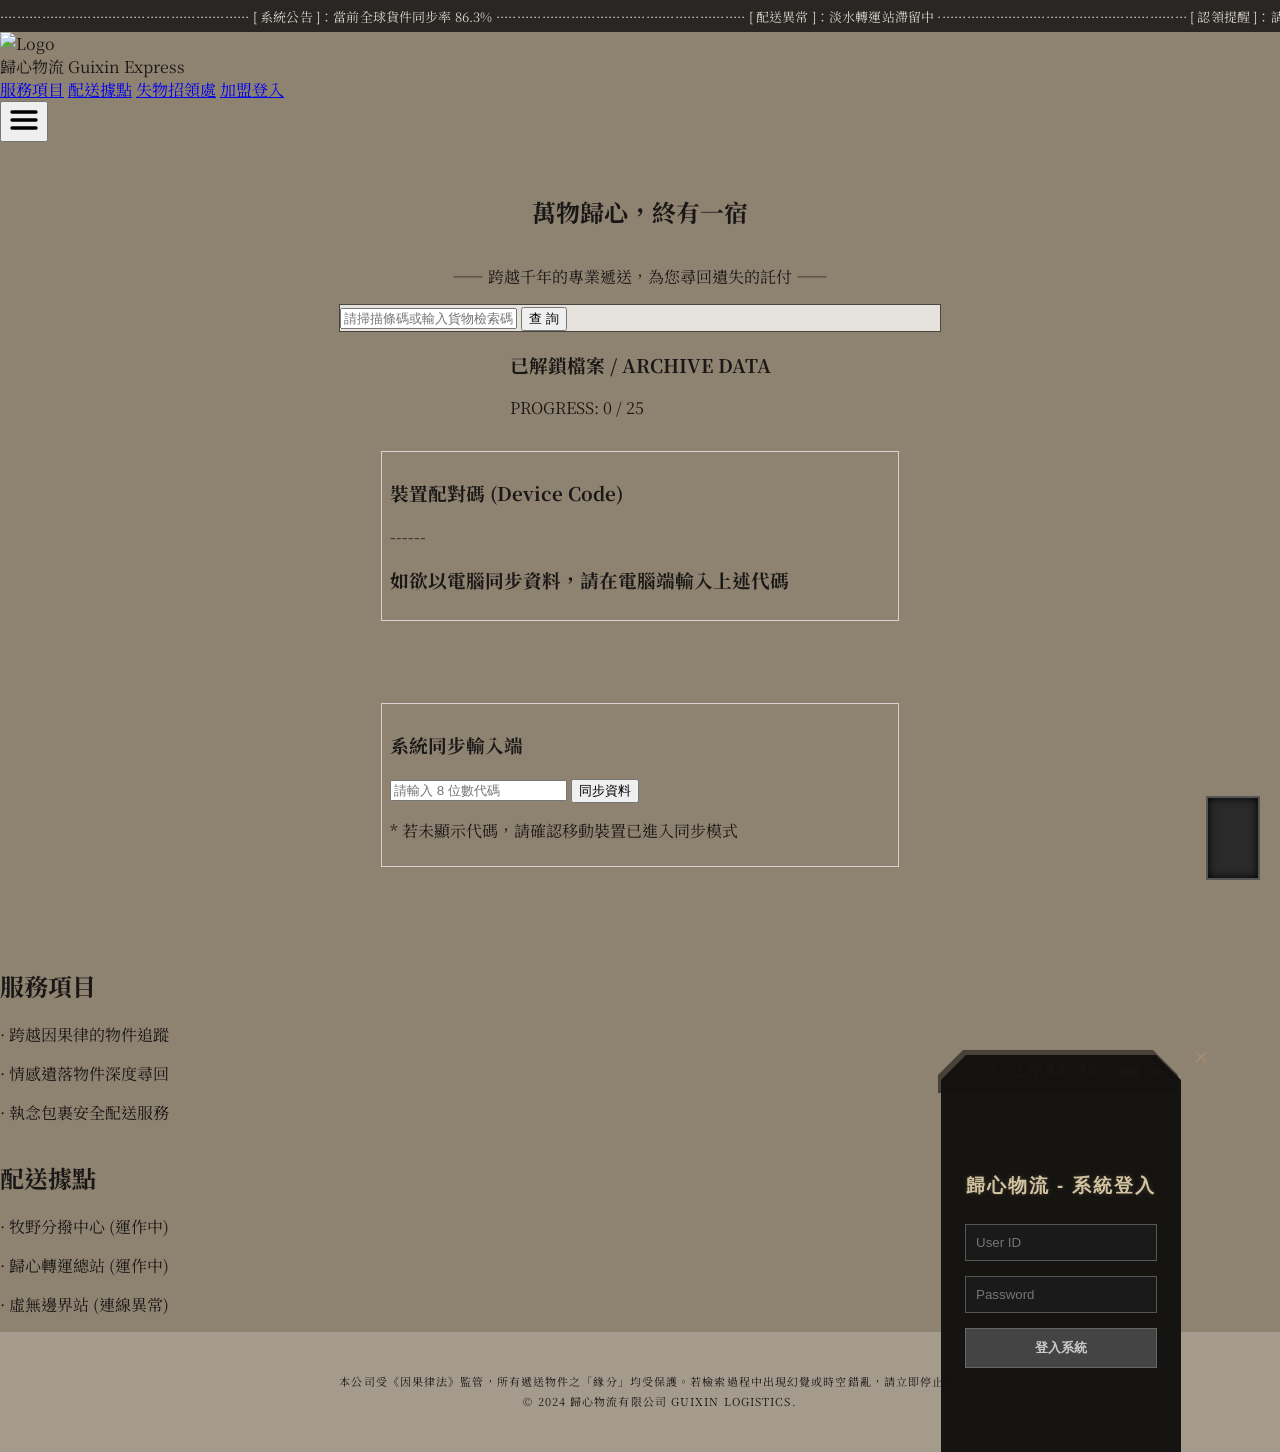
==== commit 68c12771: "123" ====
--- a/index.html
+++ b/index.html
@@ -18,15 +18,7 @@
             background: #000; z-index: 9999; pointer-events: none;
             opacity: 1; transition: opacity 0.5s ease;
         }
-        /* 統一的配對區塊樣式 */
-        .custom-pairing-box {
-            margin-top: 2rem;
-            width: 100%;
-            max-width: 400px;
-            margin-left: auto;
-            margin-right: auto;
-            padding: 1.5rem;
-        }
+        
     </style>
 </head>
 <body class="antialiased">
--- a/CSS/style.css
+++ b/CSS/style.css
@@ -39,13 +39,13 @@
     align-items: center;
     justify-content: flex-start; 
     overflow: hidden; 
-    letter-spacing: 0.1em;
+    letter-spacing: 0.01em;
     flex-shrink: 0;
 }
 
 .status-content { 
     line-height: 1;
-    font-size: 10px;
+    font-size: 13px;
     white-space: nowrap;
 }
 
@@ -103,10 +103,10 @@
 
 /* 自定義配對區塊 - 這裡就是調整位置與大小的地方 */
 .custom-pairing-box {
-    margin-top: 50px;      /* 區塊距離上方多少 */
-    margin-bottom: 50px;   /* 區塊距離下方多少 */
-    padding: 10px !important;         /* 內距，決定區塊看起來有多胖 */
-    width: 100%;            /* 寬度，手機通常用百分比 */
+        margin-top: 2rem;      /* 區塊距離上方多少 */
+        margin-bottom: 50px;   /* 區塊距離下方多少 */
+        width: 100%;
+        padding: 0.5rem; 
     max-width: 500px !important;      /* 限制最大寬度，電腦上才不會太寬 */
     margin-left: auto;
     margin-right: auto;
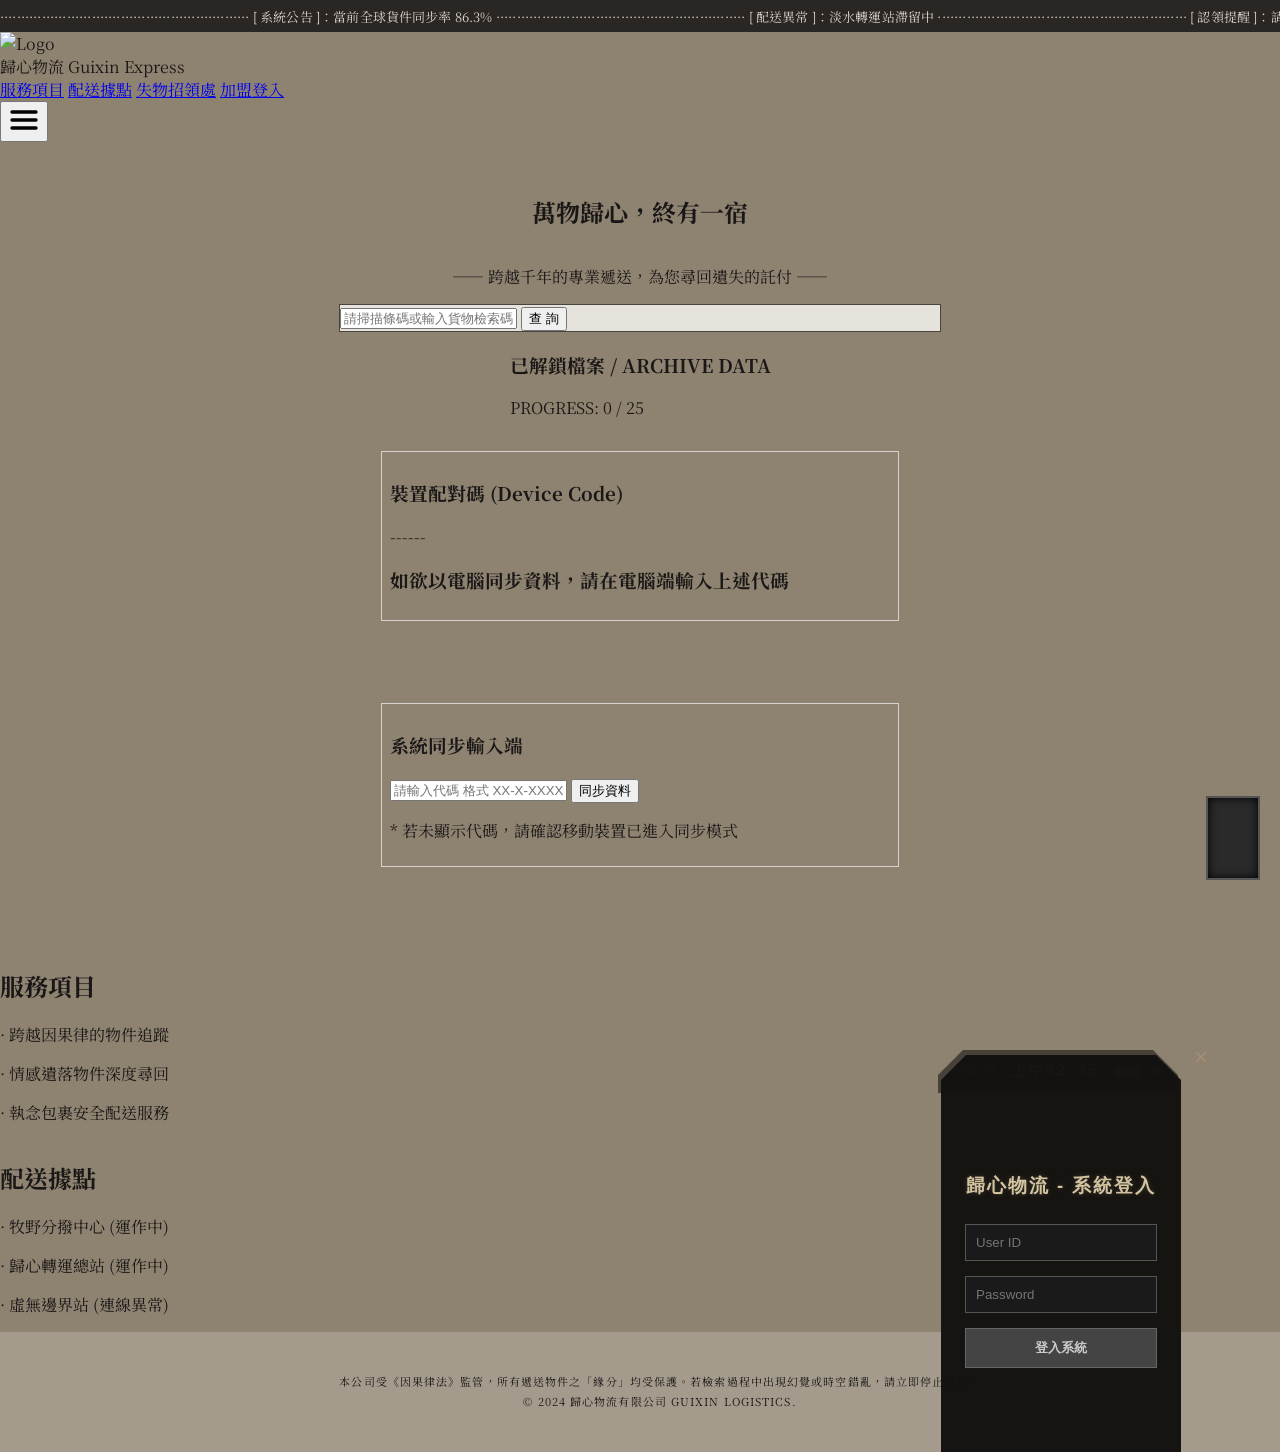
==== commit 431c5cc8: "123" ====
--- a/index.html
+++ b/index.html
@@ -105,7 +105,7 @@
         <div id="controller-ui" class="hidden custom-pairing-box border border-stone-200/60 rounded-lg text-center bg-white/30 backdrop-blur-sm">
             <h3 class="text-[12px] tracking-[0.3em] text-stone-500 uppercase mb-4">系統同步輸入端</h3>
             <div class="flex flex-col md:flex-row gap-2">
-                <input type="text" id="pairing-input" placeholder="請輸入 8 位數代碼" maxlength="8" class="flex-grow p-4 text-base bg-white/50 border border-stone-300 focus:outline-none placeholder:text-stone-400 rounded">
+                <input type="text" id="pairing-input" placeholder="請輸入代碼 格式 XX-X-XXXXXX" maxlength="11" class="flex-grow p-4 text-base bg-white/50 border border-stone-300 focus:outline-none placeholder:text-stone-400 rounded">
                 <button id="btn-pair" class="bg-[#3d3832] text-[#d9d4cc] px-8 py-4 font-semibold tracking-[0.2em] rounded hover:bg-[#2d2825] transition-all">同步資料</button>
             </div>
             <p id="pairing-hint" class="mt-4 text-[12px] tracking-[0.2em] text-stone-500 italic">
